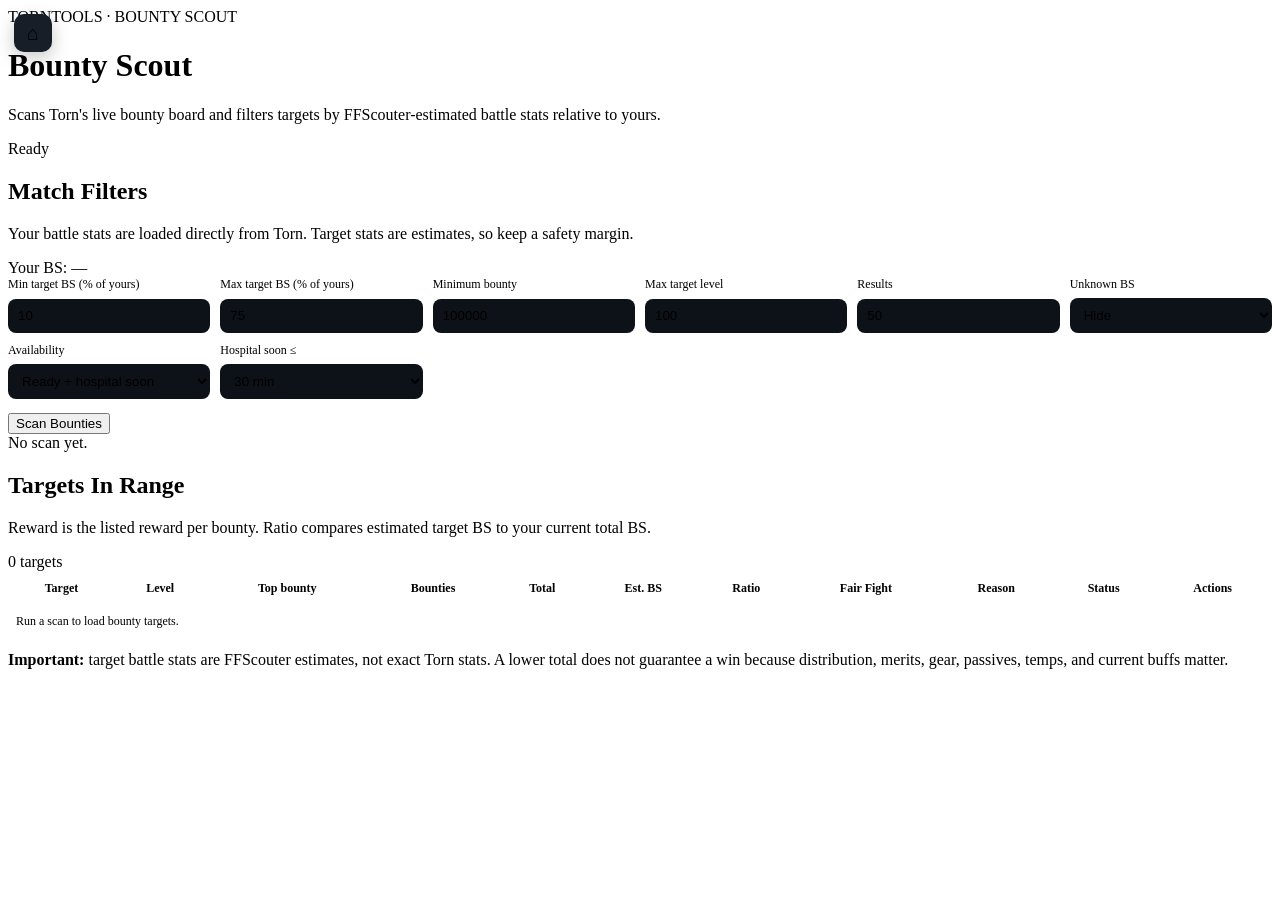
==== web/bounty-scout.html @ 7960df86 "Show one bounty row per player with aggregate payouts" ====
<!doctype html>
<html lang="en">
<head>
  <meta charset="utf-8">
  <meta name="viewport" content="width=device-width,initial-scale=1">
  <title>TornTools Bounty Scout</title>
  <link rel="stylesheet" href="/static/style.css">
  <style>
    .home-btn{position:fixed;top:14px;left:14px;z-index:1000;width:38px;height:38px;border-radius:10px;display:flex;align-items:center;justify-content:center;text-decoration:none;background:#171e28;border:1px solid var(--line);color:var(--text);font-size:20px;box-shadow:0 6px 18px rgba(0,0,0,.22)}
    .home-btn:hover{transform:translateY(-1px);border-color:var(--accent)}
    .grid{display:grid;grid-template-columns:repeat(6,minmax(0,1fr));gap:10px}
    .grid label{display:grid;gap:6px;color:var(--muted);font-size:12px}
    .grid input,.grid select{background:#0d1219;border:1px solid var(--line);color:var(--text);border-radius:8px;padding:9px 10px}
    .good{color:var(--good);font-weight:800}.warn{color:var(--warn);font-weight:800}.bad{color:var(--bad);font-weight:800}
    .mini{font-size:11px;color:var(--muted)}
    .bounty-table{width:100%;font-size:12px}
    .bounty-table th,.bounty-table td{padding:8px 6px;vertical-align:top}
    .actions{display:flex;gap:5px;flex-wrap:wrap}
    .actions a{display:inline-block;padding:5px 8px;border-radius:7px;border:1px solid var(--line);text-decoration:none;color:var(--text);font-size:10px}
    @media(max-width:1050px){.grid{grid-template-columns:repeat(3,1fr)}}
    @media(max-width:700px){.grid{grid-template-columns:1fr 1fr}.bounty-table{min-width:900px}.table-wrap{overflow-x:auto}}
  </style>
</head>
<body>
<a class="home-btn" href="/" title="TornTools Home">⌂</a>
<main>
  <header class="topbar">
    <div>
      <div class="eyebrow">TORNTOOLS · BOUNTY SCOUT</div>
      <h1>Bounty Scout</h1>
      <p>Scans Torn's live bounty board and filters targets by FFScouter-estimated battle stats relative to yours.</p>
    </div>
    <span id="status" class="pill">Ready</span>
  </header>

  <section class="panel">
    <div class="section-head">
      <div><h2>Match Filters</h2><p class="muted">Your battle stats are loaded directly from Torn. Target stats are estimates, so keep a safety margin.</p></div>
      <span id="yourStats" class="pill">Your BS: —</span>
    </div>

    <div class="grid">
      <label>Min target BS (% of yours)
        <input id="minRatio" type="number" min="0" max="1000" step="5" value="10">
      </label>
      <label>Max target BS (% of yours)
        <input id="maxRatio" type="number" min="5" max="1000" step="5" value="75">
      </label>
      <label>Minimum bounty
        <input id="minReward" type="number" min="0" step="100000" value="100000">
      </label>
      <label>Max target level
        <input id="maxLevel" type="number" min="1" max="100" step="1" value="100">
      </label>
      <label>Results
        <input id="limit" type="number" min="1" max="100" step="1" value="50">
      </label>
      <label>Unknown BS
        <select id="includeUnknown"><option value="0" selected>Hide</option><option value="1">Show</option></select>
      </label>
      <label>Availability
        <select id="availabilityMode"><option value="ready_or_soon" selected>Ready + hospital soon</option><option value="ready">Ready only</option><option value="all">Show all</option></select>
      </label>
      <label>Hospital soon ≤
        <select id="hospitalSoonMinutes"><option value="15">15 min</option><option value="30" selected>30 min</option><option value="60">60 min</option></select>
      </label>
    </div>

    <div class="toolbar" style="margin-top:14px">
      <button id="scanBtn" onclick="scanBounties()">Scan Bounties</button>
      <div class="spacer"></div>
      <span id="summary" class="muted">No scan yet.</span>
    </div>
    <div id="error" class="research-note" style="display:none"></div>
  </section>

  <section class="panel">
    <div class="section-head">
      <div><h2>Targets In Range</h2><p class="muted">Reward is the listed reward per bounty. Ratio compares estimated target BS to your current total BS.</p></div>
      <span id="count" class="pill">0 targets</span>
    </div>
    <div class="table-wrap">
      <table class="research-table bounty-table">
        <thead><tr>
          <th>Target</th><th>Level</th><th>Top bounty</th><th>Bounties</th><th>Total</th><th>Est. BS</th><th>Ratio</th><th>Fair Fight</th><th>Reason</th><th>Status</th><th>Actions</th>
        </tr></thead>
        <tbody id="rows"><tr><td colspan="11" class="muted">Run a scan to load bounty targets.</td></tr></tbody>
      </table>
    </div>
    <div class="research-note" style="margin-top:12px"><strong>Important:</strong> target battle stats are FFScouter estimates, not exact Torn stats. A lower total does not guarantee a win because distribution, merits, gear, passives, temps, and current buffs matter.</div>
  </section>
</main>

<script>
const fmtMoney=n=>'$'+Number(n||0).toLocaleString();
const fmtNum=n=>n==null?'—':Number(n).toLocaleString();
const esc=s=>String(s??'').replace(/[&<>"']/g,c=>({'&':'&amp;','<':'&lt;','>':'&gt;','"':'&quot;',"'":'&#39;'}[c]));

function ratioClass(pct){
  if(pct==null) return 'warn';
  if(pct<=50) return 'good';
  if(pct<=75) return 'warn';
  return 'bad';
}

async function scanBounties(){
  const btn=document.getElementById('scanBtn');
  const err=document.getElementById('error');
  btn.disabled=true; btn.textContent='Scanning…'; err.style.display='none';
  document.getElementById('status').textContent='Scanning…';
  const qs=new URLSearchParams({
    min_ratio:(Number(document.getElementById('minRatio').value||0)/100).toString(),
    max_ratio:(Number(document.getElementById('maxRatio').value||75)/100).toString(),
    min_reward:document.getElementById('minReward').value||0,
    max_level:document.getElementById('maxLevel').value||100,
    limit:document.getElementById('limit').value||50,
    include_unknown:document.getElementById('includeUnknown').value,
    availability:document.getElementById('availabilityMode')?.value||'ready_or_soon',
    hospital_soon_minutes:document.getElementById('hospitalSoonMinutes')?.value||30
  });
  try{
    const r=await fetch('/api/bounty-scout/search?'+qs.toString());
    const d=await r.json();
    if(!r.ok) throw new Error(d.detail||JSON.stringify(d));
    document.getElementById('yourStats').textContent='Your BS: '+(d.own_total_human||fmtNum(d.own_total_battlestats));
    document.getElementById('count').textContent=d.items.length+' targets';
    const sc=d.status_counts||{};
    document.getElementById('summary').textContent='Scanned '+d.source_bounties+' qualifying bounty rows across '+(d.bounty_pages_scanned||1)+' page(s) · '+(d.unique_targets||0)+' unique targets · checked '+(d.status_checked||0)+' statuses · ready '+(sc.ready||0)+' · hosp '+(sc.hospital||0)+' · travel '+(sc.traveling||0)+' · jail '+(sc.jail||0)+' · unknown '+(sc.unknown||0);
    document.getElementById('status').textContent='Updated';
    const body=document.getElementById('rows');
    if(!d.items.length){
      body.innerHTML='<tr><td colspan="11" class="muted">No bounty targets matched these filters.</td></tr>';
    }else{
      body.innerHTML=d.items.map(x=>`
        <tr>
          <td><strong>${esc(x.target_name)}</strong><div class="mini">[${x.target_id}]</div></td>
          <td>${x.target_level??'—'}</td>
          <td><strong>${fmtMoney(x.highest_reward||x.reward)}</strong></td>
          <td>${x.bounty_entries||1}</td>
          <td><strong>${fmtMoney(x.total_reward||x.reward)}</strong><div class="mini">${x.quantity||1} payout${(x.quantity||1)===1?'':'s'}</div></td>
          <td><strong>${esc(x.bs_estimate_human||fmtNum(x.bs_estimate))}</strong><div class="mini">${esc(x.ff_source||'unknown source')}</div></td>
          <td class="${ratioClass(x.bs_ratio_pct)}">${x.bs_ratio_pct==null?'Unknown':x.bs_ratio_pct+'%'}</td>
          <td>${x.fair_fight??'—'}</td>
          <td>${esc(x.reason||'—')}</td>
          <td class="status-cell" data-player-id="${x.target_id}"><span class="mini">Checking…</span></td>
          <td><div class="actions"><a href="${x.profile_url}" target="_blank" rel="noopener">Profile</a><a href="${x.attack_url}" target="_blank" rel="noopener">Attack</a></div></td>
        </tr>`).join('');
    }
    const statusCells=[...document.querySelectorAll('.status-cell[data-player-id]')];
    if(statusCells.length){
      const ids=statusCells.map(el=>el.dataset.playerId).join(',');
      try{
        const sr=await fetch('/api/bounty-scout/statuses?ids='+encodeURIComponent(ids));
        const sd=await sr.json();
        const sm=new Map((sd.items||[]).map(s=>[String(s.player_id),s]));
        for(const el of statusCells){
          const s=sm.get(el.dataset.playerId);
          if(!s){el.textContent='Unknown';el.dataset.kind='unknown';continue;}
          el.dataset.kind=s.kind||'unknown';
          el.dataset.secondsLeft=s.seconds_left==null?'':String(s.seconds_left);
          if(s.kind==='ready') el.innerHTML='<span class="good">READY</span>';
          else if(s.kind==='hospital'){
            const mins=s.seconds_left==null?'?':Math.ceil(Number(s.seconds_left)/60);
            el.innerHTML='<span class="warn">HOSPITAL</span><div class="mini">~'+mins+' min left</div>';
          } else if(s.kind==='traveling') el.innerHTML='<span class="bad">TRAVELING</span>';
          else if(s.kind==='jail') el.innerHTML='<span class="bad">JAILED</span>';
          else el.textContent=s.description||s.state||'Unknown';
        }
      }catch(e){}
    }

    const mode=document.getElementById('availabilityMode')?.value||'ready_or_soon';
    const soon=Number(document.getElementById('hospitalSoonMinutes')?.value||30)*60;
    let visible=0;
    document.querySelectorAll('#rows tr').forEach(row=>{
      const cell=row.querySelector('.status-cell');
      if(!cell)return;
      const kind=cell.dataset.kind||'unknown';
      const left=Number(cell.dataset.secondsLeft||0);
      let show=true;
      if(mode==='ready') show=kind==='ready';
      else if(mode==='ready_or_soon') show=kind==='ready'||(kind==='hospital'&&left>0&&left<=soon);
      row.style.display=show?'':'none';
      if(show) visible++;
    });
    document.getElementById('count').textContent=visible+' targets';

    if(d.warnings?.length){
      err.textContent='FFScouter warning: '+d.warnings.join(' | ');
      err.style.display='block';
    }
  }catch(e){
    document.getElementById('status').textContent='Error';
    err.textContent=e.message||String(e); err.style.display='block';
  }finally{
    btn.disabled=false; btn.textContent='Scan Bounties';
  }
}
document.getElementById('availabilityMode')?.addEventListener('change',scanBounties);
document.getElementById('hospitalSoonMinutes')?.addEventListener('change',scanBounties);
</script>
</body>
</html>
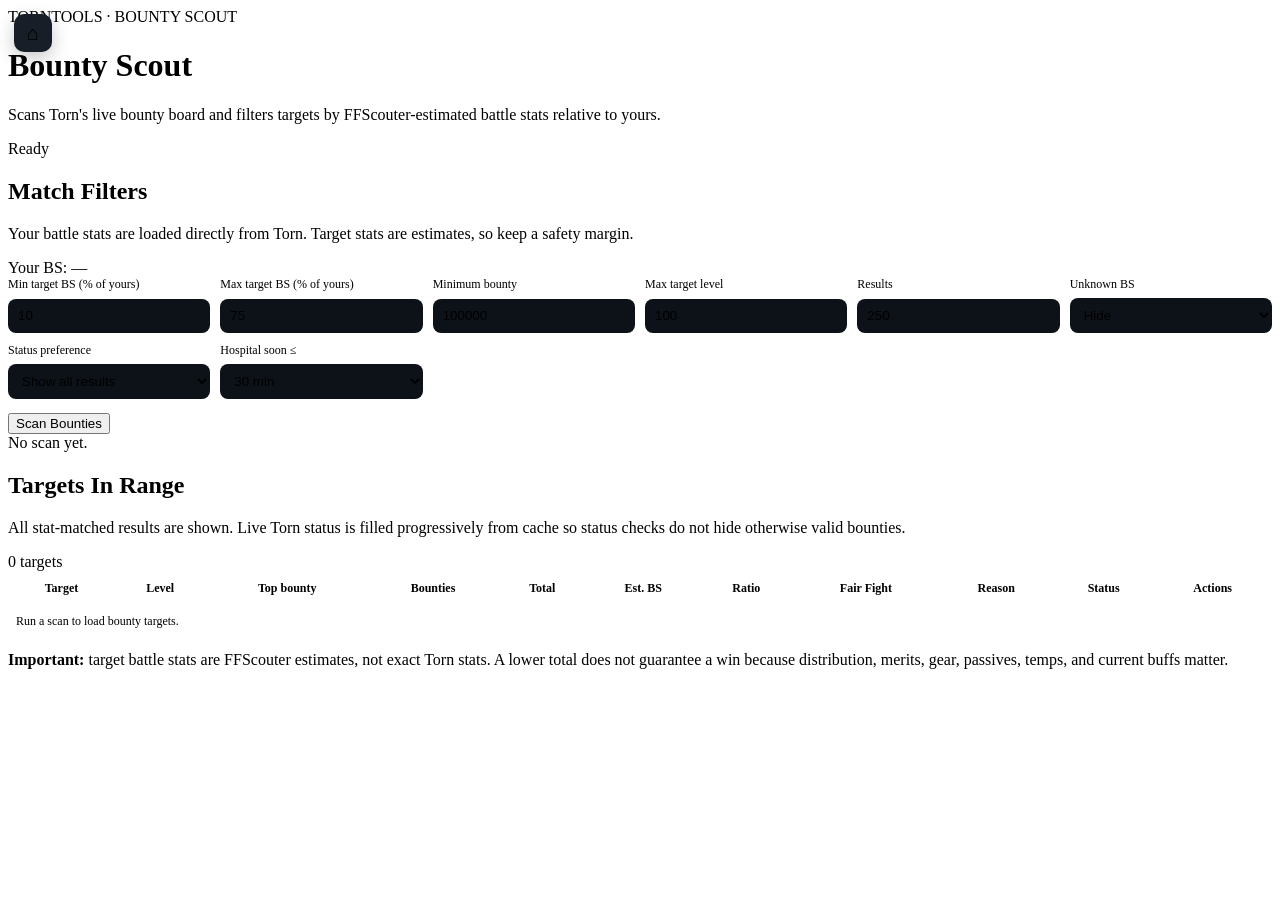
==== commit fb82e7c5: "Show full bounty pool with progressive status coverage" ====
--- a/web/bounty-scout.html
+++ b/web/bounty-scout.html
@@ -53,13 +53,13 @@
         <input id="maxLevel" type="number" min="1" max="100" step="1" value="100">
       </label>
       <label>Results
-        <input id="limit" type="number" min="1" max="100" step="1" value="50">
+        <input id="limit" type="number" min="1" max="1000" step="25" value="250">
       </label>
       <label>Unknown BS
         <select id="includeUnknown"><option value="0" selected>Hide</option><option value="1">Show</option></select>
       </label>
-      <label>Availability
-        <select id="availabilityMode"><option value="ready_or_soon" selected>Ready + hospital soon</option><option value="ready">Ready only</option><option value="all">Show all</option></select>
+      <label>Status preference
+        <select id="availabilityMode"><option value="all" selected>Show all results</option><option value="ready_or_soon">Flag ready + hospital soon</option><option value="ready">Flag ready only</option></select>
       </label>
       <label>Hospital soon ≤
         <select id="hospitalSoonMinutes"><option value="15">15 min</option><option value="30" selected>30 min</option><option value="60">60 min</option></select>
@@ -76,7 +76,7 @@
 
   <section class="panel">
     <div class="section-head">
-      <div><h2>Targets In Range</h2><p class="muted">Reward is the listed reward per bounty. Ratio compares estimated target BS to your current total BS.</p></div>
+      <div><h2>Targets In Range</h2><p class="muted">All stat-matched results are shown. Live Torn status is filled progressively from cache so status checks do not hide otherwise valid bounties.</p></div>
       <span id="count" class="pill">0 targets</span>
     </div>
     <div class="table-wrap">
@@ -125,7 +125,8 @@
     document.getElementById('yourStats').textContent='Your BS: '+(d.own_total_human||fmtNum(d.own_total_battlestats));
     document.getElementById('count').textContent=d.items.length+' targets';
     const sc=d.status_counts||{};
-    document.getElementById('summary').textContent='Scanned '+d.source_bounties+' qualifying bounty rows across '+(d.bounty_pages_scanned||1)+' page(s) · '+(d.unique_targets||0)+' unique targets · checked '+(d.status_checked||0)+' statuses · ready '+(sc.ready||0)+' · hosp '+(sc.hospital||0)+' · travel '+(sc.traveling||0)+' · jail '+(sc.jail||0)+' · unknown '+(sc.unknown||0);
+    const trunc=d.bounty_board_truncated?' · BOARD STILL HAS MORE':'';
+    document.getElementById('summary').textContent='Board rows '+(d.board_rows_scanned||0)+' across '+(d.bounty_pages_scanned||1)+' page(s)'+trunc+' · '+d.source_bounties+' reward/level matches · '+(d.unique_targets||0)+' unique · '+(d.stat_matched_targets||0)+' stat matches · showing '+d.items.length+' · status coverage '+(d.status_coverage_pct??0)+'% · fresh checks '+(d.status_freshly_requested||0)+' · pending '+(d.status_pending||0);
     document.getElementById('status').textContent='Updated';
     const body=document.getElementById('rows');
     if(!d.items.length){
@@ -146,47 +147,27 @@
           <td><div class="actions"><a href="${x.profile_url}" target="_blank" rel="noopener">Profile</a><a href="${x.attack_url}" target="_blank" rel="noopener">Attack</a></div></td>
         </tr>`).join('');
     }
-    const statusCells=[...document.querySelectorAll('.status-cell[data-player-id]')];
-    if(statusCells.length){
-      const ids=statusCells.map(el=>el.dataset.playerId).join(',');
-      try{
-        const sr=await fetch('/api/bounty-scout/statuses?ids='+encodeURIComponent(ids));
-        const sd=await sr.json();
-        const sm=new Map((sd.items||[]).map(s=>[String(s.player_id),s]));
-        for(const el of statusCells){
-          const s=sm.get(el.dataset.playerId);
-          if(!s){el.textContent='Unknown';el.dataset.kind='unknown';continue;}
-          el.dataset.kind=s.kind||'unknown';
-          el.dataset.secondsLeft=s.seconds_left==null?'':String(s.seconds_left);
-          if(s.kind==='ready') el.innerHTML='<span class="good">READY</span>';
-          else if(s.kind==='hospital'){
-            const mins=s.seconds_left==null?'?':Math.ceil(Number(s.seconds_left)/60);
-            el.innerHTML='<span class="warn">HOSPITAL</span><div class="mini">~'+mins+' min left</div>';
-          } else if(s.kind==='traveling') el.innerHTML='<span class="bad">TRAVELING</span>';
-          else if(s.kind==='jail') el.innerHTML='<span class="bad">JAILED</span>';
-          else el.textContent=s.description||s.state||'Unknown';
-        }
-      }catch(e){}
-    }
-
-    const mode=document.getElementById('availabilityMode')?.value||'ready_or_soon';
-    const soon=Number(document.getElementById('hospitalSoonMinutes')?.value||30)*60;
-    let visible=0;
-    document.querySelectorAll('#rows tr').forEach(row=>{
-      const cell=row.querySelector('.status-cell');
-      if(!cell)return;
-      const kind=cell.dataset.kind||'unknown';
-      const left=Number(cell.dataset.secondsLeft||0);
-      let show=true;
-      if(mode==='ready') show=kind==='ready';
-      else if(mode==='ready_or_soon') show=kind==='ready'||(kind==='hospital'&&left>0&&left<=soon);
-      row.style.display=show?'':'none';
-      if(show) visible++;
+    // Statuses are already resolved by the main search endpoint. Rendering them
+    // here avoids a second Torn API call for every returned target.
+    document.querySelectorAll('.status-cell[data-player-id]').forEach(el=>{
+      const row=el.closest('tr');
+      const item=d.items.find(x=>String(x.target_id)===el.dataset.playerId);
+      const kind=item?.status_kind||'pending';
+      const left=item?.status_seconds_left;
+      el.dataset.kind=kind;
+      el.dataset.secondsLeft=left==null?'':String(left);
+      if(kind==='ready') el.innerHTML='<span class="good">READY</span>';
+      else if(kind==='hospital'){
+        const mins=left==null?'?':Math.ceil(Number(left)/60);
+        el.innerHTML='<span class="warn">HOSPITAL</span><div class="mini">~'+mins+' min left</div>';
+      } else if(kind==='traveling') el.innerHTML='<span class="bad">TRAVELING</span>';
+      else if(kind==='jail') el.innerHTML='<span class="bad">JAILED</span>';
+      else if(kind==='pending') el.innerHTML='<span class="mini">PENDING</span>';
+      else el.textContent=item?.status||'Unknown';
     });
-    document.getElementById('count').textContent=visible+' targets';
 
     if(d.warnings?.length){
-      err.textContent='FFScouter warning: '+d.warnings.join(' | ');
+      err.textContent='Scout warning: '+d.warnings.join(' | ');
       err.style.display='block';
     }
   }catch(e){
@@ -196,8 +177,8 @@
     btn.disabled=false; btn.textContent='Scan Bounties';
   }
 }
-document.getElementById('availabilityMode')?.addEventListener('change',scanBounties);
-document.getElementById('hospitalSoonMinutes')?.addEventListener('change',scanBounties);
+// Filter changes are applied on the next Scan Bounties click instead of
+// automatically firing another full Torn API scan.
 </script>
 </body>
 </html>
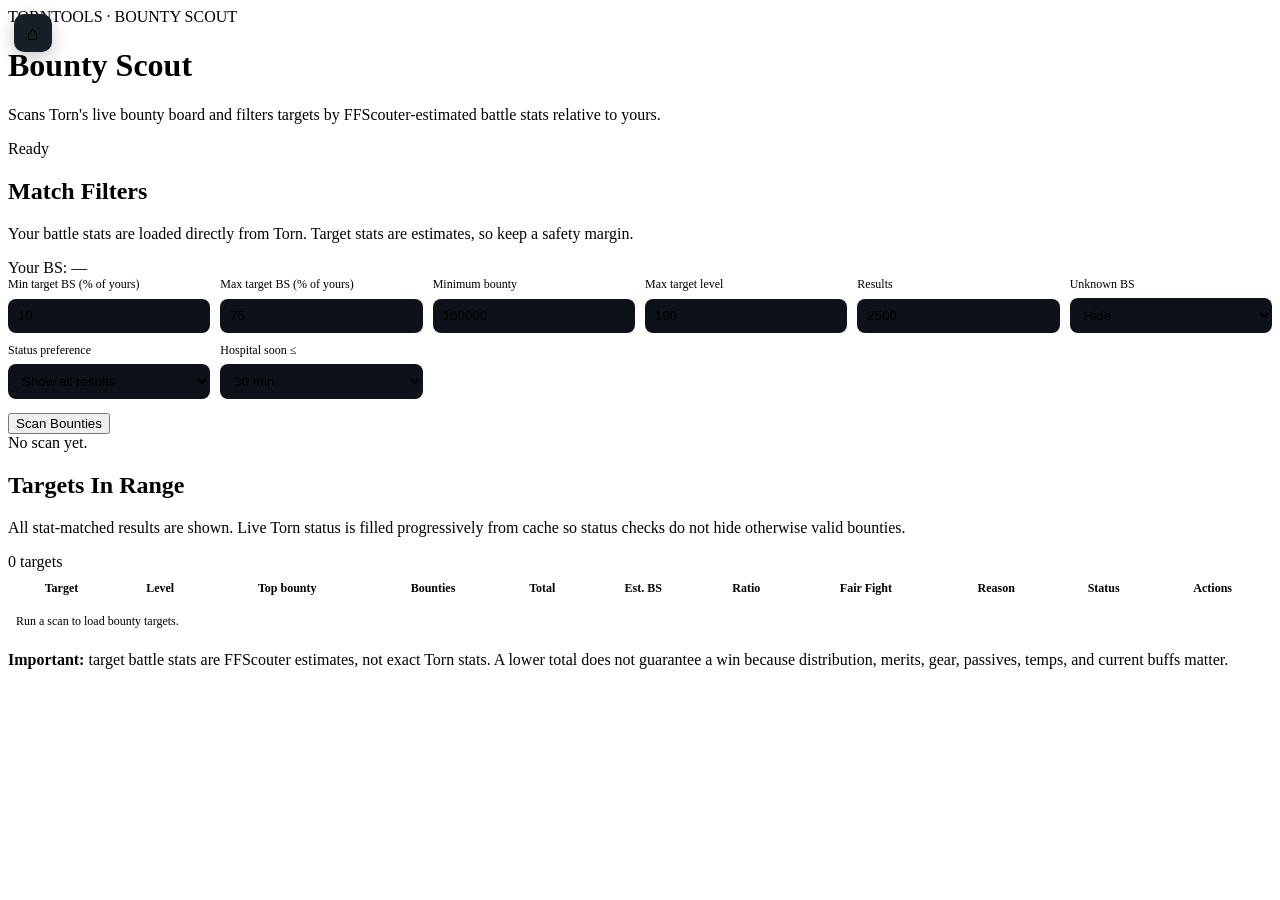
==== commit a7625502: "Default bounty scout to all results" ====
--- a/web/bounty-scout.html
+++ b/web/bounty-scout.html
@@ -53,7 +53,7 @@
         <input id="maxLevel" type="number" min="1" max="100" step="1" value="100">
       </label>
       <label>Results
-        <input id="limit" type="number" min="1" max="1000" step="25" value="250">
+        <input id="limit" type="number" min="1" max="2500" step="100" value="2500">
       </label>
       <label>Unknown BS
         <select id="includeUnknown"><option value="0" selected>Hide</option><option value="1">Show</option></select>
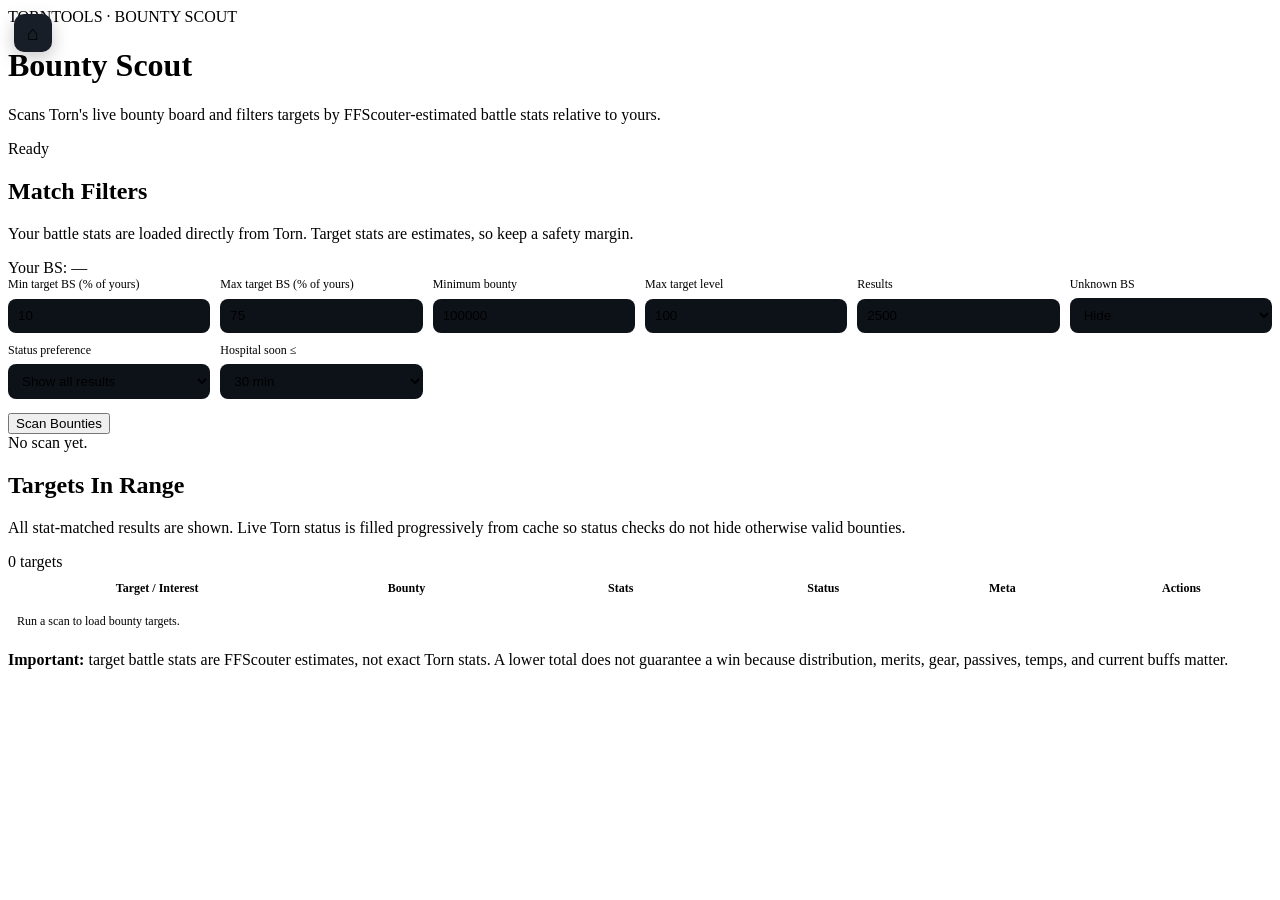
==== commit f40f0256: "Compact bounty scout and highlight interesting targets" ====
--- a/web/bounty-scout.html
+++ b/web/bounty-scout.html
@@ -13,12 +13,26 @@
     .grid input,.grid select{background:#0d1219;border:1px solid var(--line);color:var(--text);border-radius:8px;padding:9px 10px}
     .good{color:var(--good);font-weight:800}.warn{color:var(--warn);font-weight:800}.bad{color:var(--bad);font-weight:800}
     .mini{font-size:11px;color:var(--muted)}
-    .bounty-table{width:100%;font-size:12px}
-    .bounty-table th,.bounty-table td{padding:8px 6px;vertical-align:top}
+    .bounty-table{width:100%;font-size:12px;table-layout:fixed}
+    .bounty-table th,.bounty-table td{padding:8px 7px;vertical-align:top;overflow-wrap:anywhere}
+    .bounty-table th:nth-child(1){width:24%}
+    .bounty-table th:nth-child(2){width:16%}
+    .bounty-table th:nth-child(3){width:18%}
+    .bounty-table th:nth-child(4){width:14%}
+    .bounty-table th:nth-child(5){width:14%}
+    .bounty-table th:nth-child(6){width:14%}
     .actions{display:flex;gap:5px;flex-wrap:wrap}
-    .actions a{display:inline-block;padding:5px 8px;border-radius:7px;border:1px solid var(--line);text-decoration:none;color:var(--text);font-size:10px}
-    @media(max-width:1050px){.grid{grid-template-columns:repeat(3,1fr)}}
-    @media(max-width:700px){.grid{grid-template-columns:1fr 1fr}.bounty-table{min-width:900px}.table-wrap{overflow-x:auto}}
+    .actions a{display:inline-block;padding:5px 7px;border-radius:7px;border:1px solid var(--line);text-decoration:none;color:var(--text);font-size:10px}
+    .interest{display:inline-block;padding:3px 7px;border-radius:999px;font-size:10px;font-weight:900;letter-spacing:.03em;border:1px solid var(--line)}
+    .interest.hot{color:var(--good);border-color:var(--good)}
+    .interest.watch{color:var(--warn);border-color:var(--warn)}
+    .interest.normal{color:var(--muted)}
+    .row-hot{box-shadow:inset 3px 0 0 var(--good)}
+    .row-watch{box-shadow:inset 3px 0 0 var(--warn)}
+    .reason-inline{margin-top:4px;line-height:1.25}
+    .compact-stack{display:grid;gap:2px}
+    @media(max-width:1050px){.grid{grid-template-columns:repeat(3,1fr)}.bounty-table{font-size:11px}}
+    @media(max-width:700px){.grid{grid-template-columns:1fr 1fr}.bounty-table{font-size:10px}.bounty-table th,.bounty-table td{padding:6px 4px}.actions a{padding:4px 5px}}
   </style>
 </head>
 <body>
@@ -82,9 +96,9 @@
     <div class="table-wrap">
       <table class="research-table bounty-table">
         <thead><tr>
-          <th>Target</th><th>Level</th><th>Top bounty</th><th>Bounties</th><th>Total</th><th>Est. BS</th><th>Ratio</th><th>Fair Fight</th><th>Reason</th><th>Status</th><th>Actions</th>
+          <th>Target / Interest</th><th>Bounty</th><th>Stats</th><th>Status</th><th>Meta</th><th>Actions</th>
         </tr></thead>
-        <tbody id="rows"><tr><td colspan="11" class="muted">Run a scan to load bounty targets.</td></tr></tbody>
+        <tbody id="rows"><tr><td colspan="6" class="muted">Run a scan to load bounty targets.</td></tr></tbody>
       </table>
     </div>
     <div class="research-note" style="margin-top:12px"><strong>Important:</strong> target battle stats are FFScouter estimates, not exact Torn stats. A lower total does not guarantee a win because distribution, merits, gear, passives, temps, and current buffs matter.</div>
@@ -101,6 +115,23 @@
   if(pct<=50) return 'good';
   if(pct<=75) return 'warn';
   return 'bad';
+}
+
+function interestFor(x){
+  const reward=Number(x.highest_reward||x.reward||0);
+  const ratio=x.bs_ratio_pct==null?null:Number(x.bs_ratio_pct);
+  const total=Number(x.total_reward||x.reward||0);
+  const ff=x.fair_fight==null?0:Number(x.fair_fight);
+  const status=x.status_kind||'pending';
+  let score=0;
+  if(reward>=1000000) score+=4; else if(reward>=500000) score+=3; else if(reward>=250000) score+=2; else if(reward>=100000) score+=1;
+  if(total>=2000000) score+=2; else if(total>=750000) score+=1;
+  if(ratio!=null){ if(ratio<=35) score+=4; else if(ratio<=50) score+=3; else if(ratio<=65) score+=2; else if(ratio<=75) score+=1; }
+  if(ff>=2) score+=1;
+  if(status==='ready') score+=3; else if(status==='hospital') score+=1; else if(status==='traveling'||status==='jail') score-=2;
+  if(score>=9) return {label:'HIGH INTEREST',cls:'hot',row:'row-hot',score};
+  if(score>=6) return {label:'WATCH',cls:'watch',row:'row-watch',score};
+  return {label:'STANDARD',cls:'normal',row:'',score};
 }
 
 async function scanBounties(){
@@ -130,23 +161,27 @@
     document.getElementById('status').textContent='Updated';
     const body=document.getElementById('rows');
     if(!d.items.length){
-      body.innerHTML='<tr><td colspan="11" class="muted">No bounty targets matched these filters.</td></tr>';
+      body.innerHTML='<tr><td colspan="6" class="muted">No bounty targets matched these filters.</td></tr>';
     }else{
-      body.innerHTML=d.items.map(x=>`
-        <tr>
-          <td><strong>${esc(x.target_name)}</strong><div class="mini">[${x.target_id}]</div></td>
-          <td>${x.target_level??'—'}</td>
-          <td><strong>${fmtMoney(x.highest_reward||x.reward)}</strong></td>
-          <td>${x.bounty_entries||1}</td>
-          <td><strong>${fmtMoney(x.total_reward||x.reward)}</strong><div class="mini">${x.quantity||1} payout${(x.quantity||1)===1?'':'s'}</div></td>
-          <td><strong>${esc(x.bs_estimate_human||fmtNum(x.bs_estimate))}</strong><div class="mini">${esc(x.ff_source||'unknown source')}</div></td>
-          <td class="${ratioClass(x.bs_ratio_pct)}">${x.bs_ratio_pct==null?'Unknown':x.bs_ratio_pct+'%'}</td>
-          <td>${x.fair_fight??'—'}</td>
-          <td>${esc(x.reason||'—')}</td>
+      body.innerHTML=d.items.map(x=>{
+        const interest=interestFor(x);
+        const reason=x.reason?'<div class="mini reason-inline">'+esc(x.reason)+'</div>':'';
+        return `
+        <tr class="${interest.row}">
+          <td>
+            <div class="compact-stack">
+              <div><strong>${esc(x.target_name)}</strong> <span class="mini">[${x.target_id}]</span></div>
+              <div><span class="interest ${interest.cls}" title="Scout interest score ${interest.score}">${interest.label}</span></div>
+              ${reason}
+            </div>
+          </td>
+          <td><div class="compact-stack"><strong>${fmtMoney(x.highest_reward||x.reward)}</strong><span class="mini">${x.bounty_entries||1} listing${(x.bounty_entries||1)===1?'':'s'} · ${x.quantity||1} payout${(x.quantity||1)===1?'':'s'}</span><span class="mini">Total ${fmtMoney(x.total_reward||x.reward)}</span></div></td>
+          <td><div class="compact-stack"><strong>${esc(x.bs_estimate_human||fmtNum(x.bs_estimate))}</strong><span class="${ratioClass(x.bs_ratio_pct)}">${x.bs_ratio_pct==null?'Unknown ratio':x.bs_ratio_pct+'% of yours'}</span><span class="mini">FF ${x.fair_fight??'—'} · ${esc(x.ff_source||'unknown source')}</span></div></td>
           <td class="status-cell" data-player-id="${x.target_id}"><span class="mini">Checking…</span></td>
+          <td><div class="compact-stack"><span>Lvl ${x.target_level??'—'}</span><span class="mini">${x.is_anonymous?'Anonymous lister':'Listed bounty'}</span></div></td>
           <td><div class="actions"><a href="${x.profile_url}" target="_blank" rel="noopener">Profile</a><a href="${x.attack_url}" target="_blank" rel="noopener">Attack</a></div></td>
-        </tr>`).join('');
-    }
+        </tr>`;
+      }).join('');    }
     // Statuses are already resolved by the main search endpoint. Rendering them
     // here avoids a second Torn API call for every returned target.
     document.querySelectorAll('.status-cell[data-player-id]').forEach(el=>{
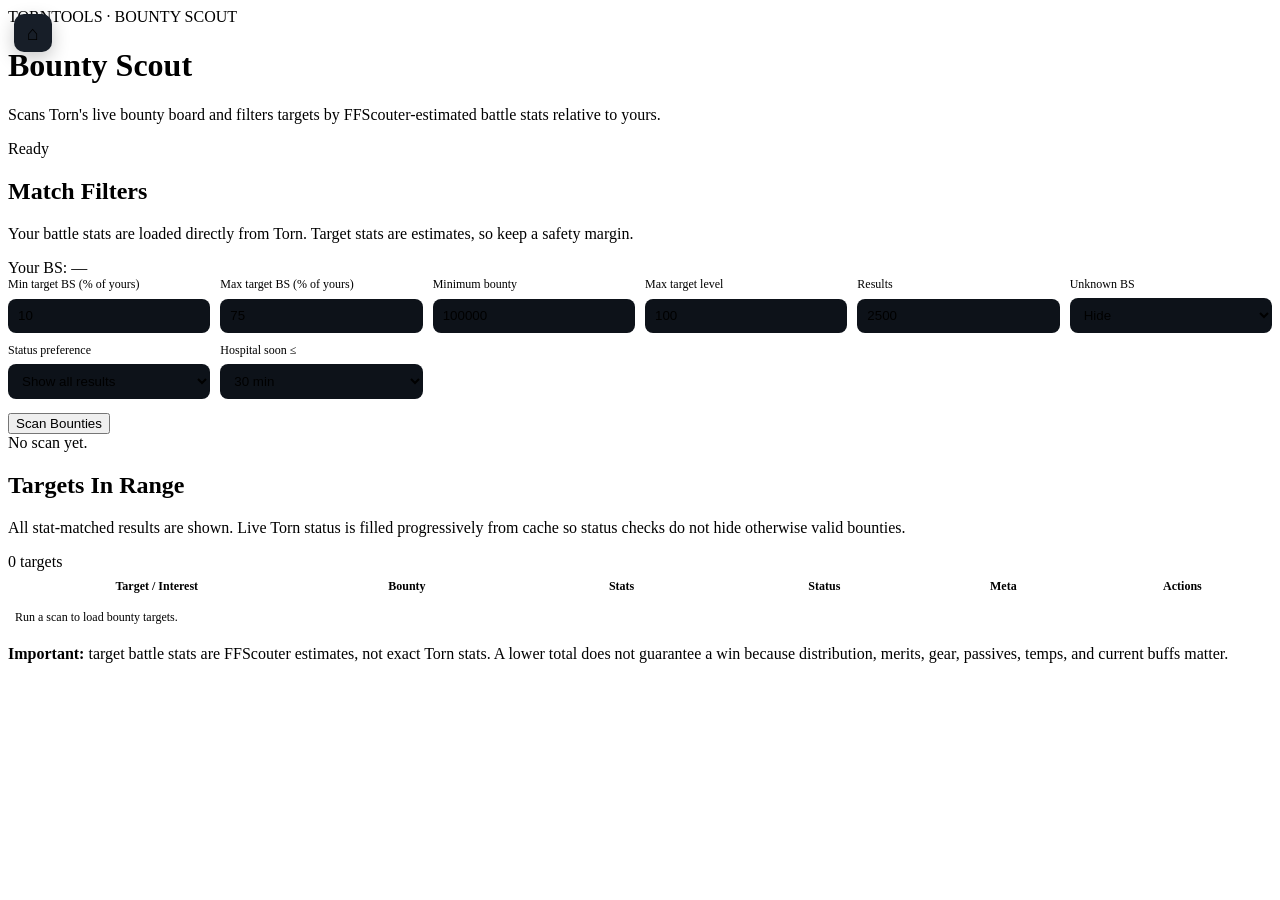
==== commit e52cfc74: "Remove horizontal scrolling from bounty results" ====
--- a/web/bounty-scout.html
+++ b/web/bounty-scout.html
@@ -13,15 +13,16 @@
     .grid input,.grid select{background:#0d1219;border:1px solid var(--line);color:var(--text);border-radius:8px;padding:9px 10px}
     .good{color:var(--good);font-weight:800}.warn{color:var(--warn);font-weight:800}.bad{color:var(--bad);font-weight:800}
     .mini{font-size:11px;color:var(--muted)}
-    .bounty-table{width:100%;font-size:12px;table-layout:fixed}
-    .bounty-table th,.bounty-table td{padding:8px 7px;vertical-align:top;overflow-wrap:anywhere}
+    .table-wrap{width:100%;max-width:100%;overflow-x:hidden}
+    .bounty-table{width:100%;max-width:100%;font-size:12px;table-layout:fixed;border-collapse:collapse}
+    .bounty-table th,.bounty-table td{padding:8px 7px;vertical-align:top;overflow-wrap:anywhere;word-break:break-word;white-space:normal}
     .bounty-table th:nth-child(1){width:24%}
     .bounty-table th:nth-child(2){width:16%}
     .bounty-table th:nth-child(3){width:18%}
     .bounty-table th:nth-child(4){width:14%}
     .bounty-table th:nth-child(5){width:14%}
     .bounty-table th:nth-child(6){width:14%}
-    .actions{display:flex;gap:5px;flex-wrap:wrap}
+    .actions{display:flex;gap:5px;flex-wrap:wrap;max-width:100%}
     .actions a{display:inline-block;padding:5px 7px;border-radius:7px;border:1px solid var(--line);text-decoration:none;color:var(--text);font-size:10px}
     .interest{display:inline-block;padding:3px 7px;border-radius:999px;font-size:10px;font-weight:900;letter-spacing:.03em;border:1px solid var(--line)}
     .interest.hot{color:var(--good);border-color:var(--good)}
@@ -32,7 +33,19 @@
     .reason-inline{margin-top:4px;line-height:1.25}
     .compact-stack{display:grid;gap:2px}
     @media(max-width:1050px){.grid{grid-template-columns:repeat(3,1fr)}.bounty-table{font-size:11px}}
-    @media(max-width:700px){.grid{grid-template-columns:1fr 1fr}.bounty-table{font-size:10px}.bounty-table th,.bounty-table td{padding:6px 4px}.actions a{padding:4px 5px}}
+    @media(max-width:700px){
+      .grid{grid-template-columns:1fr 1fr}
+      .bounty-table{font-size:10px;table-layout:fixed}
+      .bounty-table th,.bounty-table td{padding:6px 4px}
+      .actions{display:grid;grid-template-columns:1fr}
+      .actions a{padding:4px 5px;text-align:center}
+      .bounty-table th:nth-child(1){width:26%}
+      .bounty-table th:nth-child(2){width:16%}
+      .bounty-table th:nth-child(3){width:18%}
+      .bounty-table th:nth-child(4){width:14%}
+      .bounty-table th:nth-child(5){width:12%}
+      .bounty-table th:nth-child(6){width:14%}
+    }
   </style>
 </head>
 <body>
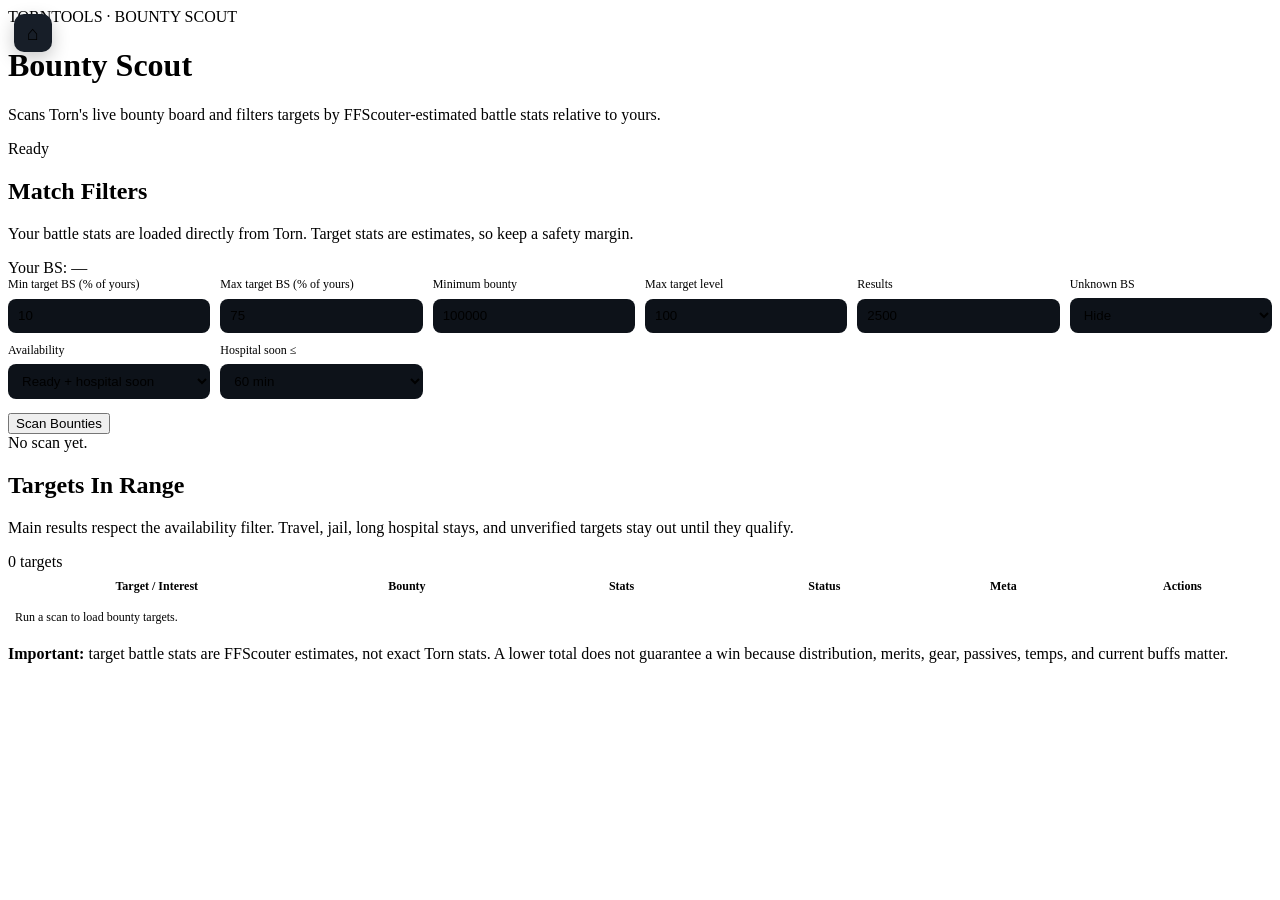
==== commit 8f945245: "Refocus bounty scout on actionable filtered targets" ====
--- a/web/bounty-scout.html
+++ b/web/bounty-scout.html
@@ -85,11 +85,11 @@
       <label>Unknown BS
         <select id="includeUnknown"><option value="0" selected>Hide</option><option value="1">Show</option></select>
       </label>
-      <label>Status preference
-        <select id="availabilityMode"><option value="all" selected>Show all results</option><option value="ready_or_soon">Flag ready + hospital soon</option><option value="ready">Flag ready only</option></select>
+      <label>Availability
+        <select id="availabilityMode"><option value="ready_or_soon" selected>Ready + hospital soon</option><option value="ready">Ready only</option><option value="hospital_soon">Hospital soon only</option><option value="all">Show all statuses</option></select>
       </label>
       <label>Hospital soon ≤
-        <select id="hospitalSoonMinutes"><option value="15">15 min</option><option value="30" selected>30 min</option><option value="60">60 min</option></select>
+        <select id="hospitalSoonMinutes"><option value="15">15 min</option><option value="30">30 min</option><option value="60" selected>60 min</option></select>
       </label>
     </div>
 
@@ -103,7 +103,7 @@
 
   <section class="panel">
     <div class="section-head">
-      <div><h2>Targets In Range</h2><p class="muted">All stat-matched results are shown. Live Torn status is filled progressively from cache so status checks do not hide otherwise valid bounties.</p></div>
+      <div><h2>Targets In Range</h2><p class="muted">Main results respect the availability filter. Travel, jail, long hospital stays, and unverified targets stay out until they qualify.</p></div>
       <span id="count" class="pill">0 targets</span>
     </div>
     <div class="table-wrap">
@@ -160,7 +160,7 @@
     limit:document.getElementById('limit').value||50,
     include_unknown:document.getElementById('includeUnknown').value,
     availability:document.getElementById('availabilityMode')?.value||'ready_or_soon',
-    hospital_soon_minutes:document.getElementById('hospitalSoonMinutes')?.value||30
+    hospital_soon_minutes:document.getElementById('hospitalSoonMinutes')?.value||60
   });
   try{
     const r=await fetch('/api/bounty-scout/search?'+qs.toString());
@@ -170,7 +170,7 @@
     document.getElementById('count').textContent=d.items.length+' targets';
     const sc=d.status_counts||{};
     const trunc=d.bounty_board_truncated?' · BOARD STILL HAS MORE':'';
-    document.getElementById('summary').textContent='Board rows '+(d.board_rows_scanned||0)+' across '+(d.bounty_pages_scanned||1)+' page(s)'+trunc+' · '+d.source_bounties+' reward/level matches · '+(d.unique_targets||0)+' unique · '+(d.stat_matched_targets||0)+' stat matches · showing '+d.items.length+' · status coverage '+(d.status_coverage_pct??0)+'% · fresh checks '+(d.status_freshly_requested||0)+' · pending '+(d.status_pending||0);
+    document.getElementById('summary').textContent='Board rows '+(d.board_rows_scanned||0)+' across '+(d.bounty_pages_scanned||1)+' page(s)'+trunc+' · '+(d.stat_matched_targets||0)+' stat matches · '+d.items.length+' qualify now · checked '+(d.status_checked||0)+' statuses · pending '+(d.status_pending||0)+' · fresh checks '+(d.status_freshly_requested||0);
     document.getElementById('status').textContent='Updated';
     const body=document.getElementById('rows');
     if(!d.items.length){
